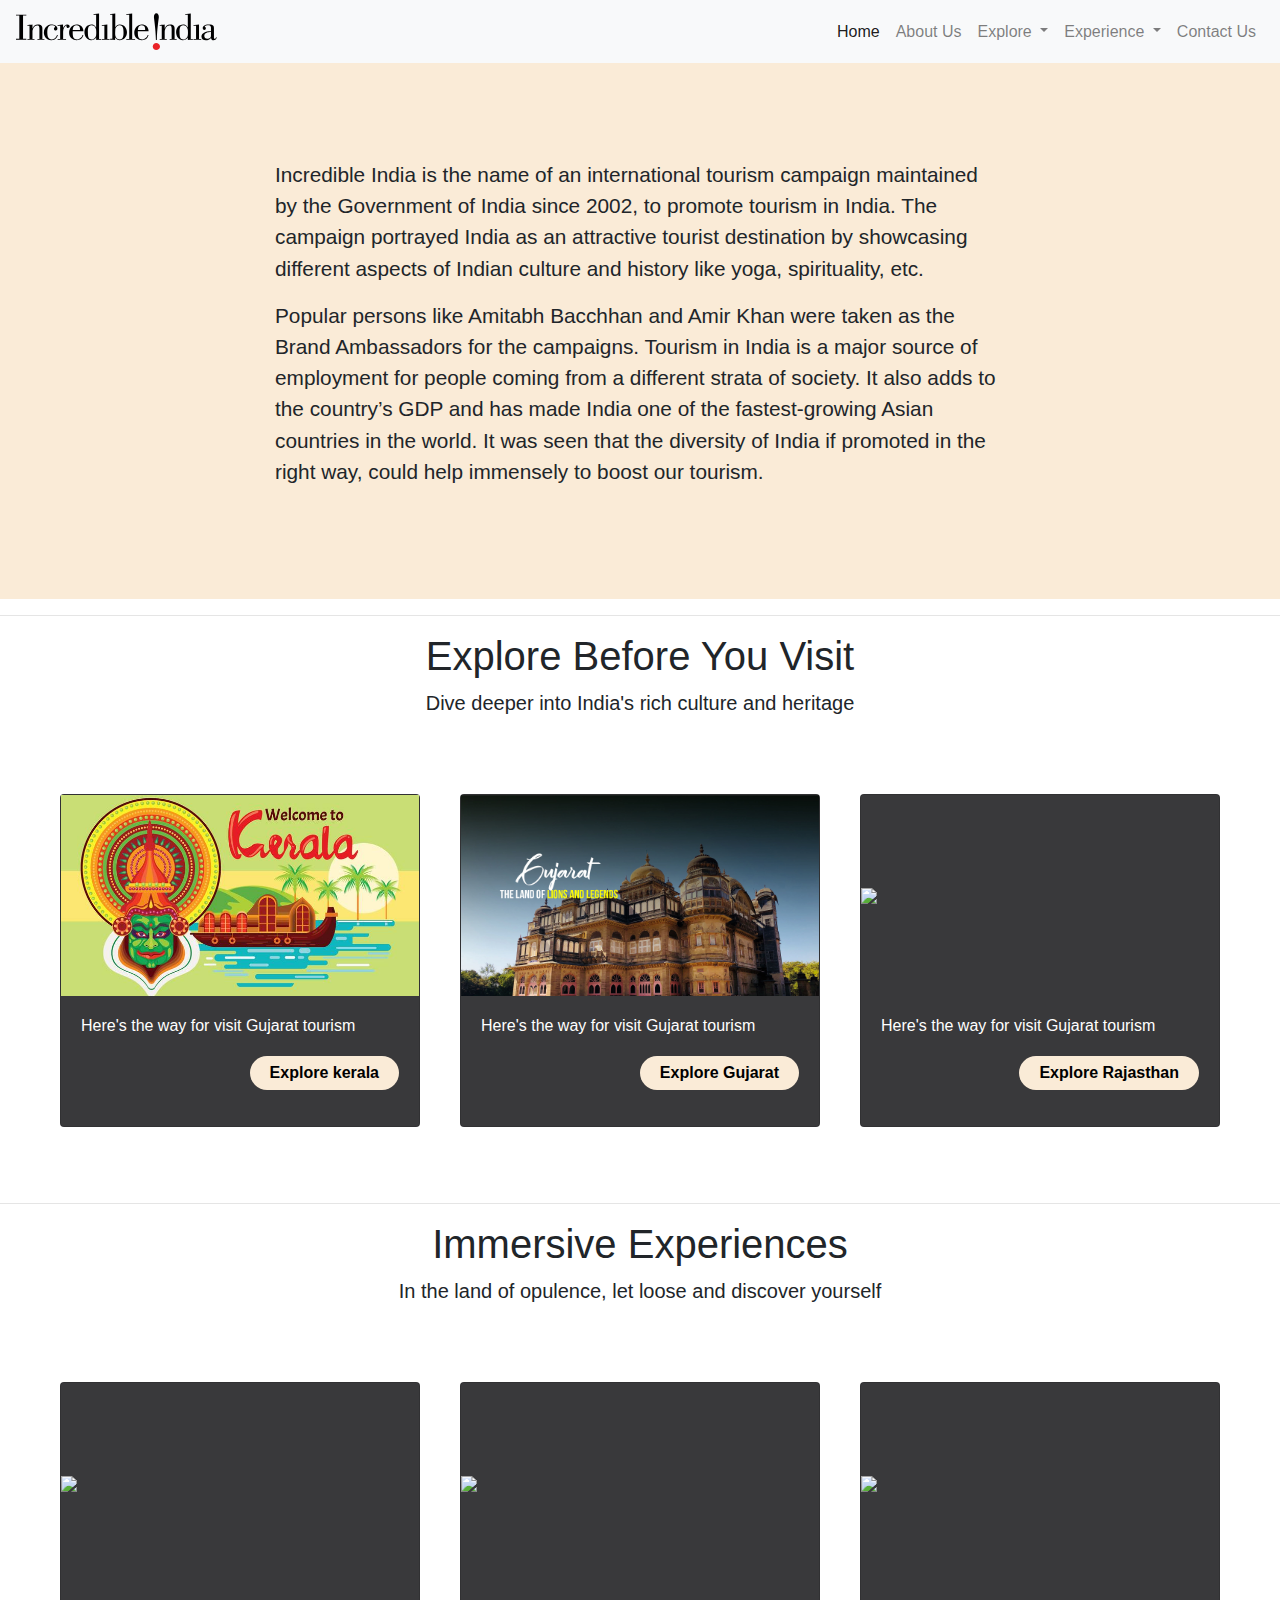
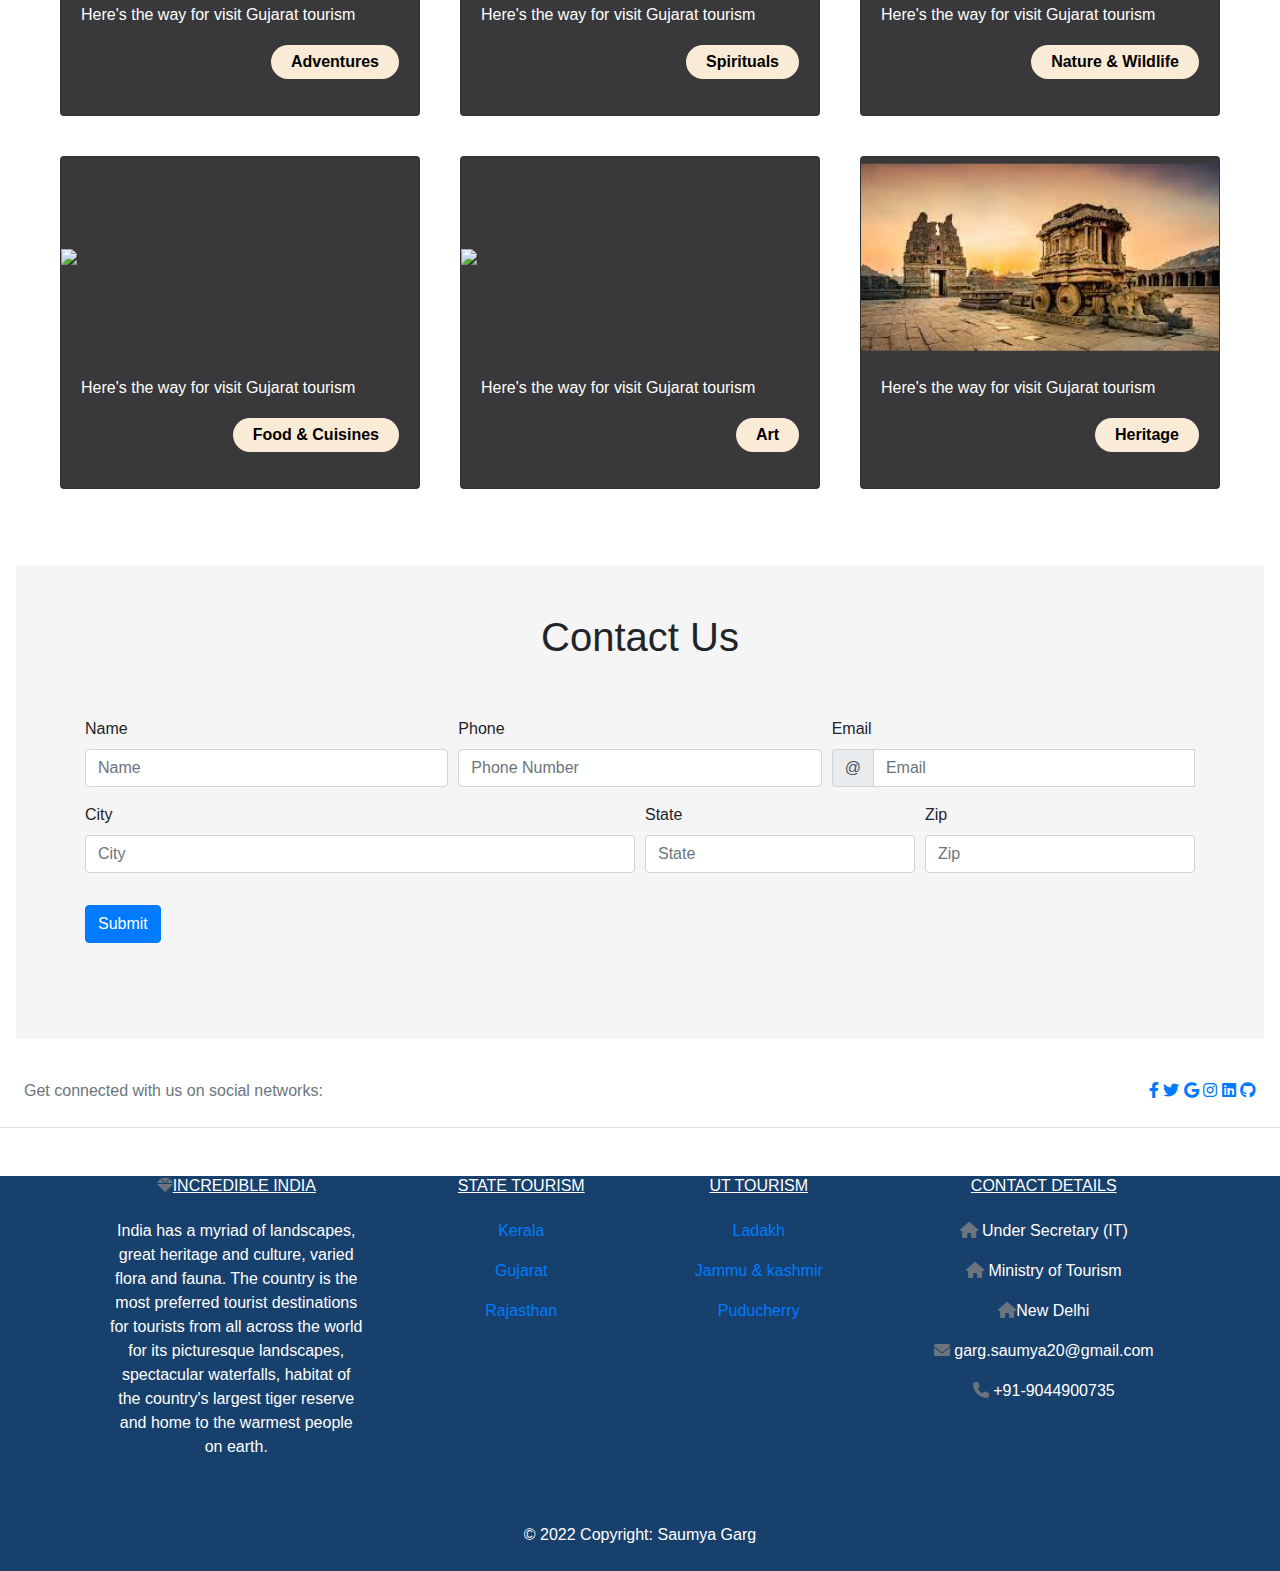
==== index.html @ dafa8438 "third" ====
<!DOCTYPE html>
<html lang="en">

<head>
    <meta charset="UTF-8">
    <meta http-equiv="X-UA-Compatible" content="IE=edge">
    <meta name="viewport" content="width=device-width, initial-scale=1.0">
    <title>Incredible India</title>
    <link
    href="https://cdnjs.cloudflare.com/ajax/libs/font-awesome/6.0.0/css/all.min.css"
    rel="stylesheet"
  />
    <link rel="stylesheet" href="https://cdn.jsdelivr.net/npm/bootstrap@4.0.0/dist/css/bootstrap.min.css"
        integrity="sha384-Gn5384xqQ1aoWXA+058RXPxPg6fy4IWvTNh0E263XmFcJlSAwiGgFAW/dAiS6JXm" crossorigin="anonymous">
    <link rel="stylesheet" href="./style.css">
    <link href="https://cdn.jsdelivr.net/npm/bootstrap@5.2.2/dist/css/bootstrap.min.css" rel="stylesheet"
        integrity="sha384-Zenh87qX5JnK2Jl0vWa8Ck2rdkQ2Bzep5IDxbcnCeuOxjzrPF/et3URy9Bv1WTRi" crossorigin="anonymous">
</head>

<body>



    <!-- Navbar -->
    <nav class="navbar navbar-expand-lg navbar-light bg-light">
        <a class="navbar-brand" href="#"><img src="./images//inc-india-logo.svg" /></a>
        <button class="navbar-toggler" type="button" data-toggle="collapse" data-target="#navbarSupportedContent"
            aria-controls="navbarSupportedContent" aria-expanded="false" aria-label="Toggle navigation">
            <span class="navbar-toggler-icon"></span>
        </button>

        <div class="collapse navbar-collapse" id="navbarSupportedContent">

            <ul class="navbar-nav ml-auto">
                <li class="nav-item active">
                    <a class="nav-link" href="./index.html">Home <span class="sr-only">(current)</span></a>
                </li>
                <li class="nav-item">
                    <a class="nav-link" href="#about-us">About Us</a>
                </li>


                <li class="nav-item dropdown">
                    <a class="nav-link dropdown-toggle" href="#" id="navbarDropdown" role="button"
                        data-toggle="dropdown" aria-haspopup="true" aria-expanded="false">
                        Explore
                    </a>
                    <div class="dropdown-menu" aria-labelledby="navbarDropdown">
                        <a class="dropdown-item" new href="./Kerala.html">Kerala</a>
                        <a class="dropdown-item" href="./Gujarat.html">Gujarat</a>
                        <a class="dropdown-item" href="./Rajasthan.html">Rajasthan</a>

                </li>
                <li class="nav-item dropdown">
                    <a class="nav-link dropdown-toggle" href="#" id="navbarDropdown" role="button"
                        data-toggle="dropdown" aria-haspopup="true" aria-expanded="false">
                        Experience
                    </a>
                    <div class="dropdown-menu" aria-labelledby="navbarDropdown">
                        <a class="dropdown-item" href="./Adventure.html">Adventure</a>
                        <a class="dropdown-item" href="./Nature.html">Nature & Wildlife</a>
                        <a class="dropdown-item" href="./Spiritual.html">Spirituals</a>
                        <a class="dropdown-item" href="./Food.html">Food & Cuisines</a>
                        <a class="dropdown-item" href="./Art.html">Art</a>
                        <a class="dropdown-item" href="./Heritage.html">Heritage</a>
                        <!-- <div class="dropdown-divider"></div>
           <a class="dropdown-item" href="#">Rajasthan</a>
         </div> -->
                </li>
                <li class="nav-item">
                    <a class="nav-link" href="#contact-us">Contact Us</a>
                </li>
            </ul>

        </div>

    </nav>

    <!-- Introduction -->
    <section class="py-5" id="about-us">
        <div class="container py-5 box2">
            <div class="row">
                <div class="col-lg-8 mx-auto">
                    <p class="text">Incredible India is the name of an international tourism campaign maintained by
                        the Government
                        of India since 2002, to promote tourism in India.

                        The campaign portrayed India as an attractive tourist destination by showcasing different
                        aspects of Indian
                        culture and history like yoga, spirituality, etc.
                    </p>
                    <p class="text">
                        Popular persons like Amitabh Bacchhan and Amir Khan were taken as the Brand Ambassadors for the
                        campaigns.
                        Tourism in India is a major source of employment for people coming from a different strata of
                        society. It
                        also adds to the country’s GDP and has made India one of the fastest-growing Asian countries in
                        the
                        world. It was seen that the diversity of India if promoted in the right way, could help
                        immensely to boost
                        our tourism.
                    </p>
                </div>
            </div>
        </div>
        <div class=""></div>
    </section>
    <hr />
    <div class="content">
        <h1>Explore Before You Visit</h1>
        <p class="lead">Dive deeper into India's rich culture and heritage
        </p>
    </div>
    <main>
        <section class="cards">

            <div class="card">
                <div class="card__image-container">
                    <img src="./images/Kerala.jpg" />
                </div>
                <div class="card__content">
                    <p class="card__title text--medium">
                        Here's the way for visit Gujarat tourism
                    </p>
                    <a href="./Kerala.html" style="text-decoration: none;">
                        <div class="card__info">
                            <p class="card__price">Explore kerala</p>
                        </div>
                    </a>
                </div>
            </div>

            <div class="card">
                <div class="card__image-container">
                    <img src="./images/Gujarat.jpg" />
                </div>
                <div class="card__content">
                    <p class="card__title text--medium">
                        Here's the way for visit Gujarat tourism
                    </p>
                    <a href="./Gujarat.html" style="text-decoration: none;">
                        <div class="card__info">
                            <p class="card__price">Explore Gujarat</p>
                        </div>
                    </a>
                </div>
            </div>
            <div class="card">
                <div class="card__image-container">
                    <img
                        src="https://encrypted-tbn0.gstatic.com/images?q=tbn:ANd9GcSI9Q8UIWoSpIM_o8Nt2g-l2vZzZ4UtRKEomg&usqp=CAU" />
                </div>
                <div class="card__content">
                    <p class="card__title text--medium">
                        Here's the way for visit Gujarat tourism
                    </p>
                    <a href="./Rajasthan.html" style="text-decoration: none;">
                        <div class="card__info">
                            <p class="card__price">Explore Rajasthan</p>
                        </div>
                    </a>
                </div>
            </div>

        </section>
    </main>
    <hr />

    <div class="content">
        <h1>Immersive Experiences</h1>
        <p class="lead">In the land of opulence, let loose and discover yourself
        </p>
    </div>
    <main>
        <section class="cards">

            <div class="card">
                <div class="card__image-container">
                    <img src="https://media.tacdn.com/media/attractions-splice-spp-674x446/06/71/3b/2d.jpg" />
                </div>
                <div class="card__content">
                    <p class="card__title text--medium">
                        Here's the way for visit Gujarat tourism
                    </p>
                    <a href="./Adventure.html" style="text-decoration: none;">
                        <div class="card__info">
                            <p class="card__price">Adventures</p>
                        </div>
                    </a>
                </div>
            </div>

            <div class="card">
                <div class="card__image-container">
                    <img
                        src="https://geringerglobaltravel.com/wp-content/uploads/2016/03/Great_Buddha_Statue_Bodh_Gaya-copy1.jpg" />
                </div>
                <div class="card__content">
                    <p class="card__title text--medium">
                        Here's the way for visit Gujarat tourism
                    </p>
                    <a href="./Spiritual.html" style="text-decoration: none;">
                        <div class="card__info">
                            <p class="card__price">Spirituals</p>
                        </div>
                    </a>
                </div>
            </div>
            <div class="card">
                <div class="card__image-container">
                    <img
                        src="https://gumlet.assettype.com/freepressjournal/2022-03/030550d9-1def-47e6-bfaf-90dc4405bb2e/info_info_graphic_2nd_lead_march_3.jpg?format=webp&w=480&dpr=2.6" />
                </div>
                <div class="card__content">
                    <p class="card__title text--medium">
                        Here's the way for visit Gujarat tourism
                    </p>
                    <a href="./Nature.html" style="text-decoration: none;">
                        <div class="card__info">
                            <p class="card__price">Nature & Wildlife</p>
                        </div>
                    </a>
                </div>
            </div>
            <div class="card">
                <div class="card__image-container">
                    <img src="https://www.thestatesman.com/wp-content/uploads/2017/12/south-indian.jpg" />
                </div>
                <div class="card__content">
                    <p class="card__title text--medium">
                        Here's the way for visit Gujarat tourism
                    </p>
                    <a href="./Food.html" style="text-decoration: none;">
                        <div class="card__info">
                            <p class="card__price">Food & Cuisines</p>
                        </div>
                    </a>
                </div>
            </div>
            <div class="card">
                <div class="card__image-container">
                    <img
                        src="https://thumbs.dreamstime.com/b/art-music-india-vector-design-indian-style-76847380.jpg" />
                </div>
                <div class="card__content">
                    <p class="card__title text--medium">
                        Here's the way for visit Gujarat tourism
                    </p>
                    <a href="./Art.html" style="text-decoration: none;">
                        <div class="card__info">
                            <p class="card__price">Art</p>
                        </div>
                    </a>
                </div>
            </div>
            <div class="card">
                <div class="card__image-container">
                    <img
                        src="[data-uri]" />
                </div>
                <div class="card__content">
                    <p class="card__title text--medium">
                        Here's the way for visit Gujarat tourism
                    </p>
                    <a href="./Heritage.html" style="text-decoration: none;">
                        <div class="card__info">
                            <p class="card__price">Heritage</p>
                        </div>
                    </a>
                </div>
            </div>

        </section>
    </main>

    <section class="py-5 contact-form" id="contact-us">
        <div class="contact-us">
            <h1>Contact Us</h1>
        </div>

        <div class="container py-5">

            <form class="needs-validation" novalidate class="contact-form">
                <div class="form-row">
                    <div class="col-md-4 mb-3">
                        <label for="validationCustom01">Name</label>
                        <input type="text" class="form-control" id="validationCustom01" placeholder="Name"
                            value="" required>
                        <div class="valid-feedback">
                            Looks good!
                        </div>
                    </div>
                    <div class="col-md-4 mb-3">
                        <label for="validationCustom02">Phone </label>
                        <input type="text" class="form-control" id="validationCustom02" placeholder="Phone Number"
                            value="" required>
                        <div class="valid-feedback">
                            Looks good!
                        </div>
                    </div>
                    <div class="col-md-4 mb-3">
                        <label for="validationCustomUsername">Email</label>
                        <div class="input-group">
                            <div class="input-group-prepend">
                                <span class="input-group-text" id="inputGroupPrepend">@</span>
                            </div>
                            <input type="text" class="form-control" id="validationCustomUsername" placeholder="Email"
                                aria-describedby="inputGroupPrepend" required>
                            <div class="invalid-feedback">
                                Please choose a username.
                            </div>
                        </div>
                    </div>
                </div>
                <div class="form-row">
                    <div class="col-md-6 mb-3">
                        <label for="validationCustom03">City</label>
                        <input type="text" class="form-control" id="validationCustom03" placeholder="City" required>
                        <div class="invalid-feedback">
                            Please provide a valid city.
                        </div>
                    </div>
                    <div class="col-md-3 mb-3">
                        <label for="validationCustom04">State</label>
                        <input type="text" class="form-control" id="validationCustom04" placeholder="State" required>
                        <div class="invalid-feedback">
                            Please provide a valid state.
                        </div>
                    </div>
                    <div class="col-md-3 mb-3">
                        <label for="validationCustom05">Zip</label>
                        <input type="text" class="form-control" id="validationCustom05" placeholder="Zip" required>
                        <div class="invalid-feedback">
                            Please provide a valid zip.
                        </div>
                    </div>
                </div>
                <div class="form-group">
                    <div class="form-check">
                        <!-- <input class="form-check-input" type="checkbox" value="" id="invalidCheck" required> -->
                        <!-- <label class="form-check-label" for="invalidCheck">
                            Agree to terms and conditions
                        </label> -->
                        <!-- <div class="invalid-feedback">
                            You must agree before submitting.
                        </div> -->
                    </div>
                </div>
                <button class="btn btn-primary" type="submit">Submit</button>
            </form>
        </div>
        </div>

    </section>
    <!-- Footer -->
    <footer class="text-center text-lg-start bg-white text-muted">
        <!-- Section: Social media -->
        <section class="footer d-flex justify-content-center justify-content-lg-between p-4 border-bottom">

            <div class="me-5 d-none d-lg-block">
                <span>Get connected with us on social networks:</span>
            </div>

            <div>
                <a href="" class="me-4 link-secondary">
                    <i class="fab fa-facebook-f"></i>
                </a>
                <a href="" class="me-4 link-secondary">
                    <i class="fab fa-twitter"></i>
                </a>
                <a href="" class="me-4 link-secondary">
                    <i class="fab fa-google"></i>
                </a>
                <a href="" class="me-4 link-secondary">
                    <i class="fab fa-instagram"></i>
                </a>
                <a href="" class="me-4 link-secondary">
                    <i class="fab fa-linkedin"></i>
                </a>
                <a href="" class="me-4 link-secondary">
                    <i class="fab fa-github"></i>
                </a>
            </div>

        </section>


        <!-- Section: Links  -->
        <section class="footer" style="background-color: #17406C;color:white">
            <div class="container text-center text-md-start mt-5">
                <!-- Grid row -->
                <div class="row mt-3">
                    <!-- Grid column -->
                    <div class="col-md-3 col-lg-4 col-xl-3 mx-auto mb-4">
                        <!-- Content -->
                        <h6 class="text-uppercase fw-bold mb-4">
                            <i class="fas fa-gem me-3 text-secondary"></i><u>Incredible India</u>
                        </h6>
                        <p>
                            India has a myriad of landscapes, great heritage and culture, varied flora and fauna. The
                            country is the most preferred tourist destinations for tourists from all across the world
                            for its picturesque landscapes, spectacular waterfalls, habitat of the country's largest
                            tiger reserve and home to the warmest people on earth.
                        </p>
                    </div>
                    <!-- Grid column -->

                    <!-- Grid column -->
                    <div class="col-md-2 col-lg-2 col-xl-2 mx-auto mb-4">
                        <!-- Links -->
                        <h6 class="text-uppercase fw-bold mb-4">
                            <u> State Tourism</u>

                        </h6>
                        <p>
                            <a href="#!" class="text-reset" style="text-decoration: none;">Kerala</a>
                        </p>
                        <p>
                            <a href="#!" class="text-reset" style="text-decoration: none;">Gujarat</a>
                        </p>
                        <p>
                            <a href="#!" class="text-reset" style="text-decoration: none;"
                                style="text-decoration: none;">Rajasthan</a>
                        </p>

                    </div>
                    <!-- Grid column -->

                    <!-- Grid column -->
                    <div class="col-md-3 col-lg-2 col-xl-2 mx-auto mb-4">
                        <!-- Links -->
                        <h6 class="text-uppercase fw-bold mb-4">
                            <u>UT Tourism</u>
                        </h6>
                        <p>
                            <a href="#!" class="text-reset" style="text-decoration: none;">Ladakh</a>
                        </p>
                        <p>
                            <a href="#!" class="text-reset" style="text-decoration: none;">Jammu & kashmir</a>
                        </p>
                        <p>
                            <a href="#!" class="text-reset" style="text-decoration: none;">Puducherry</a>
                        </p>

                    </div>
                    <!-- Grid column -->

                    <!-- Grid column -->
                    <div class="col-md-4 col-lg-3 col-xl-3 mx-auto mb-md-0 mb-4">
                        <!-- Links -->
                        <h6 class="text-uppercase fw-bold mb-4"><u>Contact Details</u></h6>
                        <p><i class="fas fa-home me-3 text-secondary"></i> Under Secretary (IT)</p>
                        <p><i class="fas fa-home me-3 text-secondary"></i> Ministry of Tourism</p>
                        <p><i class="fas fa-home me-3 text-secondary"></i>New Delhi</p>
                        <p>
                            <i class="fas fa-envelope me-3 text-secondary"></i>
                            garg.saumya20@gmail.com
                        </p>
                        <p><i class="fas fa-phone me-3 text-secondary"></i> +91-9044900735</p>

                    </div>
                    <!-- Grid column -->
                </div>
                <!-- Grid row -->
            </div>
        </section>
        <!-- Section: Links  -->

        <!-- Copyright -->
        <div class="text-center p-4" style="background-color: #17406C; color:white">
            © 2022 Copyright:
            Saumya Garg
        </div>
        <!-- Copyright -->
    </footer>
</body>





<script src="./index.js"></script>
<script src="https://code.jquery.com/jquery-3.2.1.slim.min.js"
    integrity="sha384-KJ3o2DKtIkvYIK3UENzmM7KCkRr/rE9/Qpg6aAZGJwFDMVNA/GpGFF93hXpG5KkN"
    crossorigin="anonymous"></script>
<script src="https://cdn.jsdelivr.net/npm/popper.js@1.12.9/dist/umd/popper.min.js"
    integrity="sha384-ApNbgh9B+Y1QKtv3Rn7W3mgPxhU9K/ScQsAP7hUibX39j7fakFPskvXusvfa0b4Q"
    crossorigin="anonymous"></script>
<script src="https://cdn.jsdelivr.net/npm/bootstrap@4.0.0/dist/js/bootstrap.min.js"
    integrity="sha384-JZR6Spejh4U02d8jOt6vLEHfe/JQGiRRSQQxSfFWpi1MquVdAyjUar5+76PVCmYl"
    crossorigin="anonymous"></script>
<script type="text/javascript" src="https://cdnjs.cloudflare.com/ajax/libs/mdb-ui-kit/6.0.0/mdb.min.js"></script>


</html>
---- style.css ----
.contact-form {
  background-color: whitesmoke;
  margin: 1rem;
  border: 2rem;
  border-color: red;
}

.text{
 
  font-size: 1.3rem;
  font-style: bold;
}

#about-us {
  background-color: antiquewhite;
  display: flex;
  flex-direction: row;
 
}

.contact-us {
  margin: auto;
  text-align: center;
} 


* {
  box-sizing: border-box;
  padding: 0;
  margin: 0;
}


main {
  display: grid;
  grid-template-columns: 1fr repeat(12, minmax(auto, 60px)) 1fr;
  grid-gap: 40px;
  padding: 60px 0;
}

.text--medium {
  font-family: "Open Sans", sans-serif;
  font-size: 16px;
  line-height: 20px;
  font-weight: 400;
  color: white;
}

.cards {
  grid-column: 2 / span 12;
  display: grid;
  grid-template-columns: repeat(12, minmax(auto, 60px));
  grid-gap: 40px;
}

.card {
  grid-column-end: span 4;
  display: flex;
  flex-direction: column;
  background-color: #39393b;
  cursor: pointer;
  transition: all 0.3s ease 0s;
}

.card:hover {
  transform: translateY(-7px);
}

.card__image-container {
  width: 100%;
  padding-top: 56.25%;
  overflow: hidden;
  position: relative;
}

.card__image-container img {
  width: 100%;
  position: absolute;
  top: 50%;
  left: 50%;
  transform: translate(-50%, -50%);
}

.card__content {
  padding: 20px;
}
.cardtxt{
  color: black;
}

.card__title {
  margin-bottom: 20px;
}

.card__info {
  display: flex;
  align-self: end;
  align-items: center;
  color:black;
}

.card__price {
  margin-left: auto;
  padding: 5px 20px;
  background-color:antiquewhite;
  border-radius: 20px;
  font-weight: bold;

}

@media only screen and (max-width: 1000px) {
  .card {
    grid-column-end: span 6;
  }
}

@media only screen and (max-width: 700px) {
  main {
    grid-gap: 20px;
  }
  .card {
    grid-column-end: span 12;
  }
}

@media only screen and (max-width: 500px) {
  main {
    grid-template-columns: 10px repeat(6, 1fr) 10px;
    grid-gap: 10px;
  }
  .cards {
    grid-column: 2 / span 6;
    grid-template-columns: repeat(6, 1fr);
    grid-gap: 20px;
  }
  .card {
    grid-column-end: span 6;
  }
}
.content{
  text-align: center;
}


.xyz{
  display: flex;
  flex-direction: row;
}
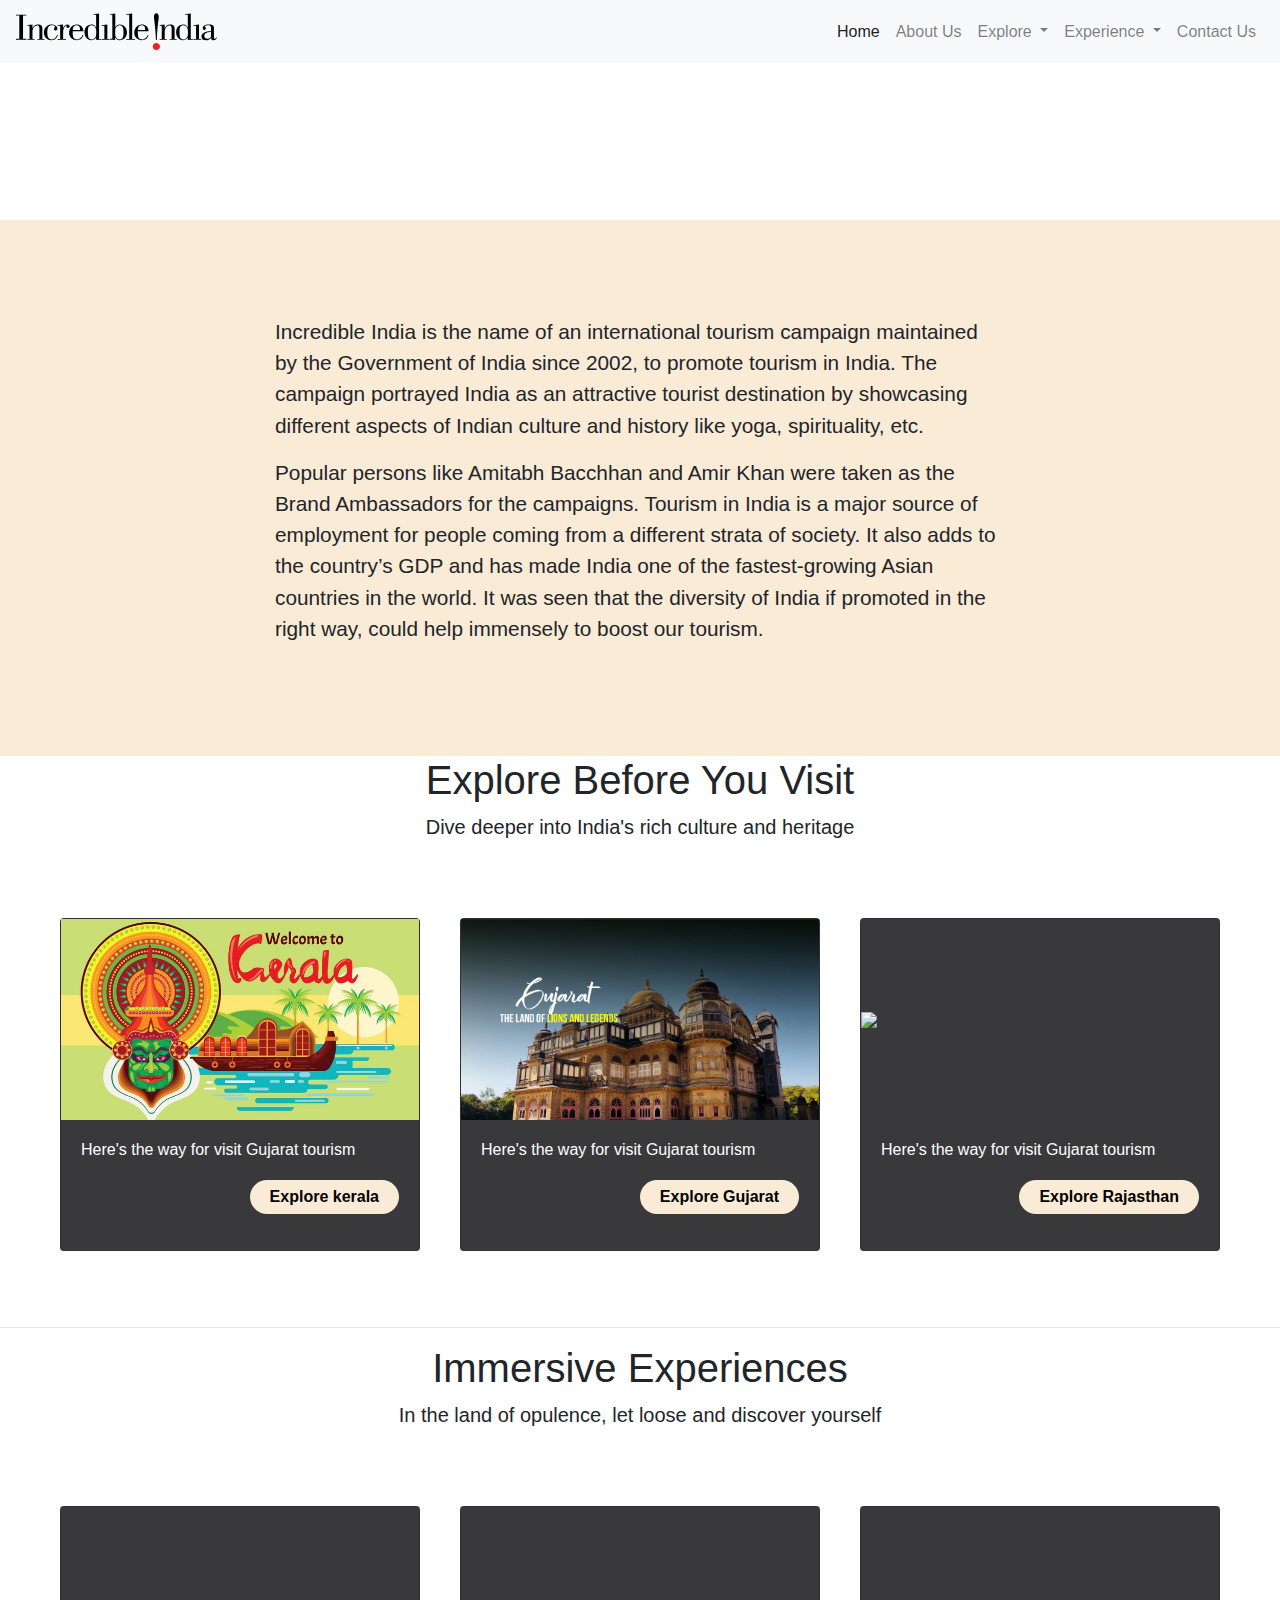
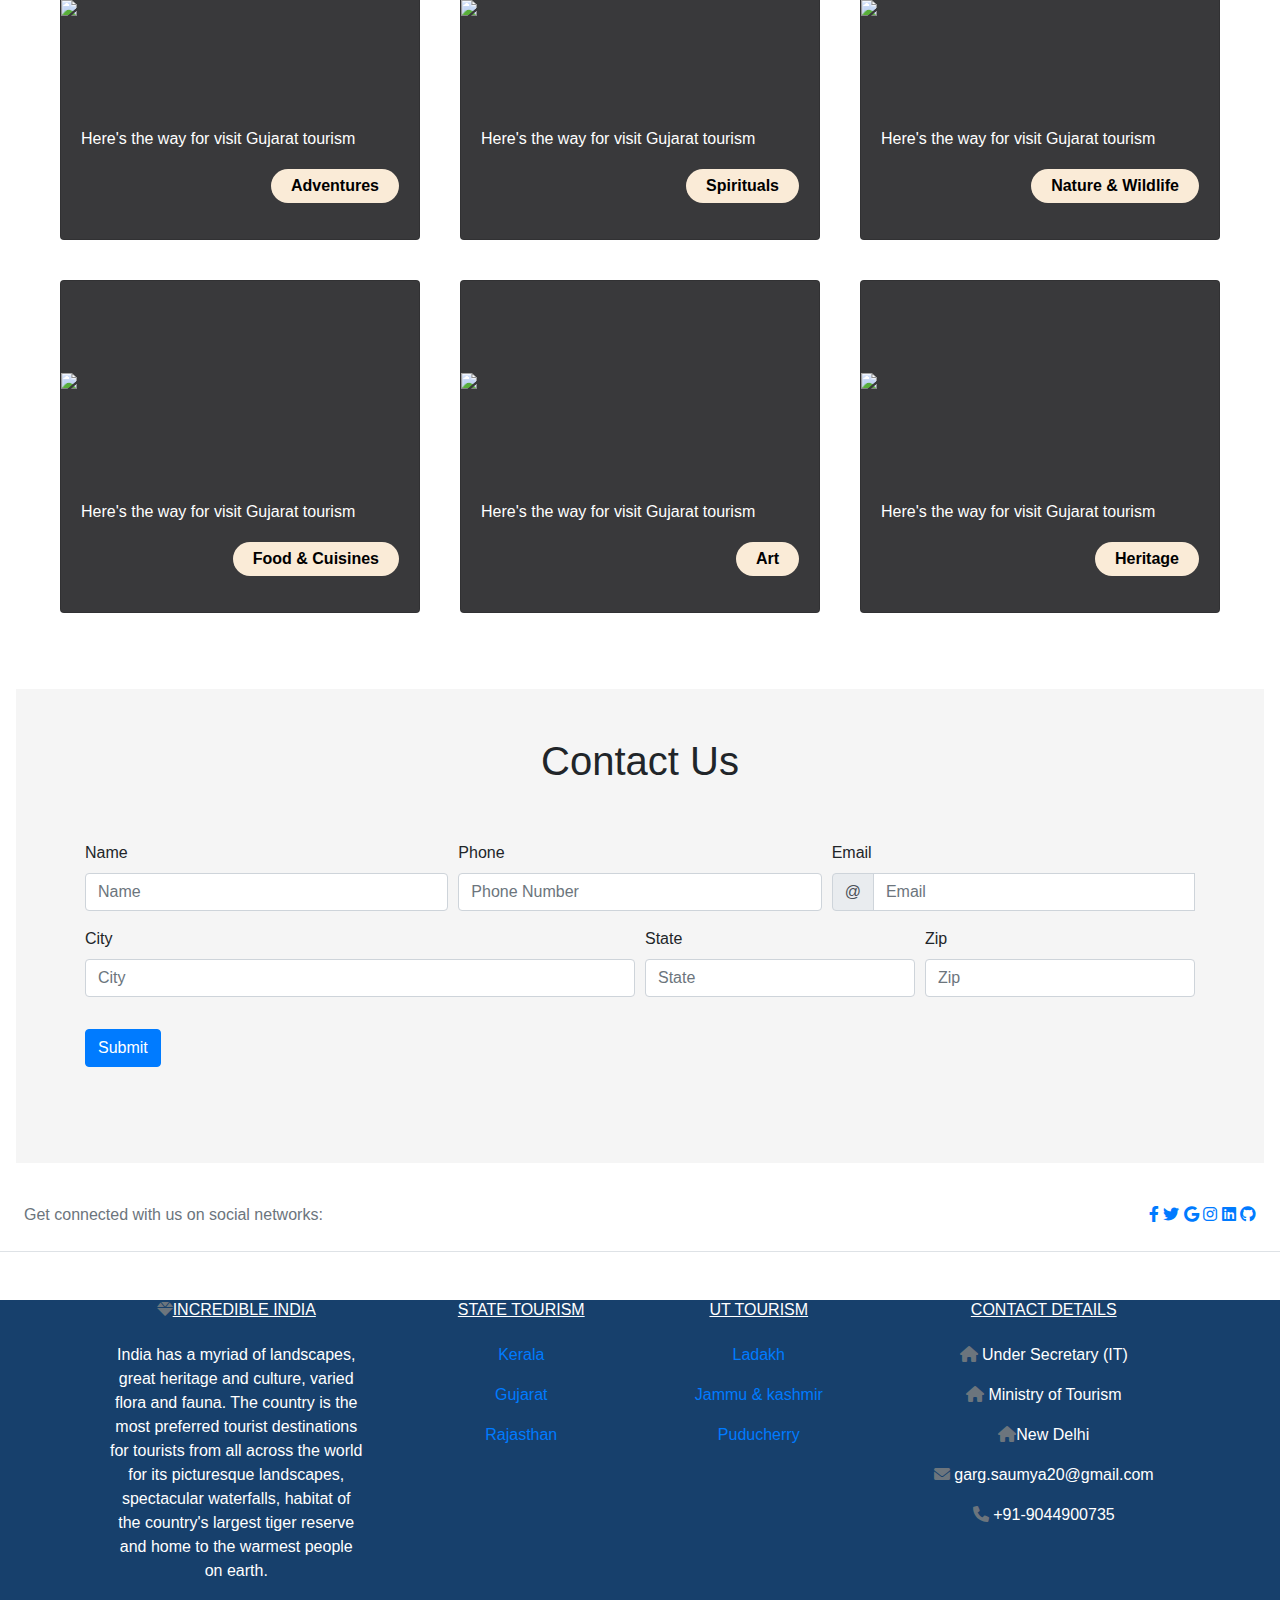
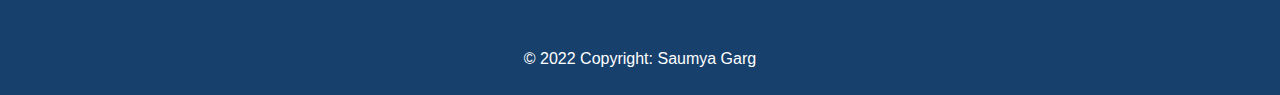
==== commit 088443d5: "fourth" ====
--- a/index.html
+++ b/index.html
@@ -6,10 +6,7 @@
     <meta http-equiv="X-UA-Compatible" content="IE=edge">
     <meta name="viewport" content="width=device-width, initial-scale=1.0">
     <title>Incredible India</title>
-    <link
-    href="https://cdnjs.cloudflare.com/ajax/libs/font-awesome/6.0.0/css/all.min.css"
-    rel="stylesheet"
-  />
+    <link href="https://cdnjs.cloudflare.com/ajax/libs/font-awesome/6.0.0/css/all.min.css" rel="stylesheet" />
     <link rel="stylesheet" href="https://cdn.jsdelivr.net/npm/bootstrap@4.0.0/dist/css/bootstrap.min.css"
         integrity="sha384-Gn5384xqQ1aoWXA+058RXPxPg6fy4IWvTNh0E263XmFcJlSAwiGgFAW/dAiS6JXm" crossorigin="anonymous">
     <link rel="stylesheet" href="./style.css">
@@ -19,11 +16,11 @@
 
 <body>
 
-
+    
 
     <!-- Navbar -->
     <nav class="navbar navbar-expand-lg navbar-light bg-light">
-        <a class="navbar-brand" href="#"><img src="./images//inc-india-logo.svg" /></a>
+        <a href="./index.html" class="navbar-brand" ><img src="./images//inc-india-logo.svg" /></a>
         <button class="navbar-toggler" type="button" data-toggle="collapse" data-target="#navbarSupportedContent"
             aria-controls="navbarSupportedContent" aria-expanded="false" aria-label="Toggle navigation">
             <span class="navbar-toggler-icon"></span>
@@ -77,6 +74,14 @@
     </nav>
 
     <!-- Introduction -->
+    <!-- <div class="videoWrapper">
+        <iframe width="560" height="349" src="./Video/Incredible India!.mp4" frameborder="0" allowfullscreen muted></iframe>
+      </div> -->
+
+    <video width="100%" autoplay muted>
+        <source src="./Video/Incredible India!.mp4" type="video/mp4">
+    </video>
+
     <section class="py-5" id="about-us">
         <div class="container py-5 box2">
             <div class="row">
@@ -105,7 +110,7 @@
         </div>
         <div class=""></div>
     </section>
-    <hr />
+
     <div class="content">
         <h1>Explore Before You Visit</h1>
         <p class="lead">Dive deeper into India's rich culture and heritage
@@ -256,7 +261,7 @@
             <div class="card">
                 <div class="card__image-container">
                     <img
-                        src="[data-uri]" />
+                        src="https://encrypted-tbn0.gstatic.com/images?q=tbn:ANd9GcQgZ7JzCj4Ff64dE5xcGt1yIrN7ZlBwwTkC2iDWou_jLCahK88aDMCiY6EPAVDA4_DdW8Q&usqp=CAU" />
                 </div>
                 <div class="card__content">
                     <p class="card__title text--medium">
@@ -272,6 +277,8 @@
 
         </section>
     </main>
+
+    <button onclick="topFunction()" id="myBtn" title="Go to top"> <i class="fas fa-arrow-up"></i></button>
 
     <section class="py-5 contact-form" id="contact-us">
         <div class="contact-us">
@@ -284,8 +291,8 @@
                 <div class="form-row">
                     <div class="col-md-4 mb-3">
                         <label for="validationCustom01">Name</label>
-                        <input type="text" class="form-control" id="validationCustom01" placeholder="Name"
-                            value="" required>
+                        <input type="text" class="form-control" id="validationCustom01" placeholder="Name" value=""
+                            required>
                         <div class="valid-feedback">
                             Looks good!
                         </div>
--- a/style.css
+++ b/style.css
@@ -145,4 +145,43 @@
 .xyz{
   display: flex;
   flex-direction: row;
+}
+
+
+
+ /* .videoWrapper {
+  position: relative;
+  padding-bottom: 56.25%; /* 16:9 
+  height: 0;
+}  */
+/* .videoWrapper iframe {
+  position: absolute;
+  top: 0;
+  left: 0;
+  width: 100%;
+  height: 100%;
+} */
+video {
+  max-width: 100%;
+  height: auto;
+}
+
+#myBtn {
+  display: none; /* Hidden by default */
+  position: fixed; /* Fixed/sticky position */
+  bottom: 20px; /* Place the button at the bottom of the page */
+  right: 30px; /* Place the button 30px from the right */
+  z-index: 99; /* Make sure it does not overlap */
+  border: none; /* Remove borders */
+  outline: none; /* Remove outline */
+  background-color: red; /* Set a background color */
+  color: white; /* Text color */
+  cursor: pointer; /* Add a mouse pointer on hover */
+  padding: 15px; /* Some padding */
+  border-radius: 10px; /* Rounded corners */
+  font-size: 18px; /* Increase font size */
+}
+
+#myBtn:hover {
+  background-color: #555; /* Add a dark-grey background on hover */
 }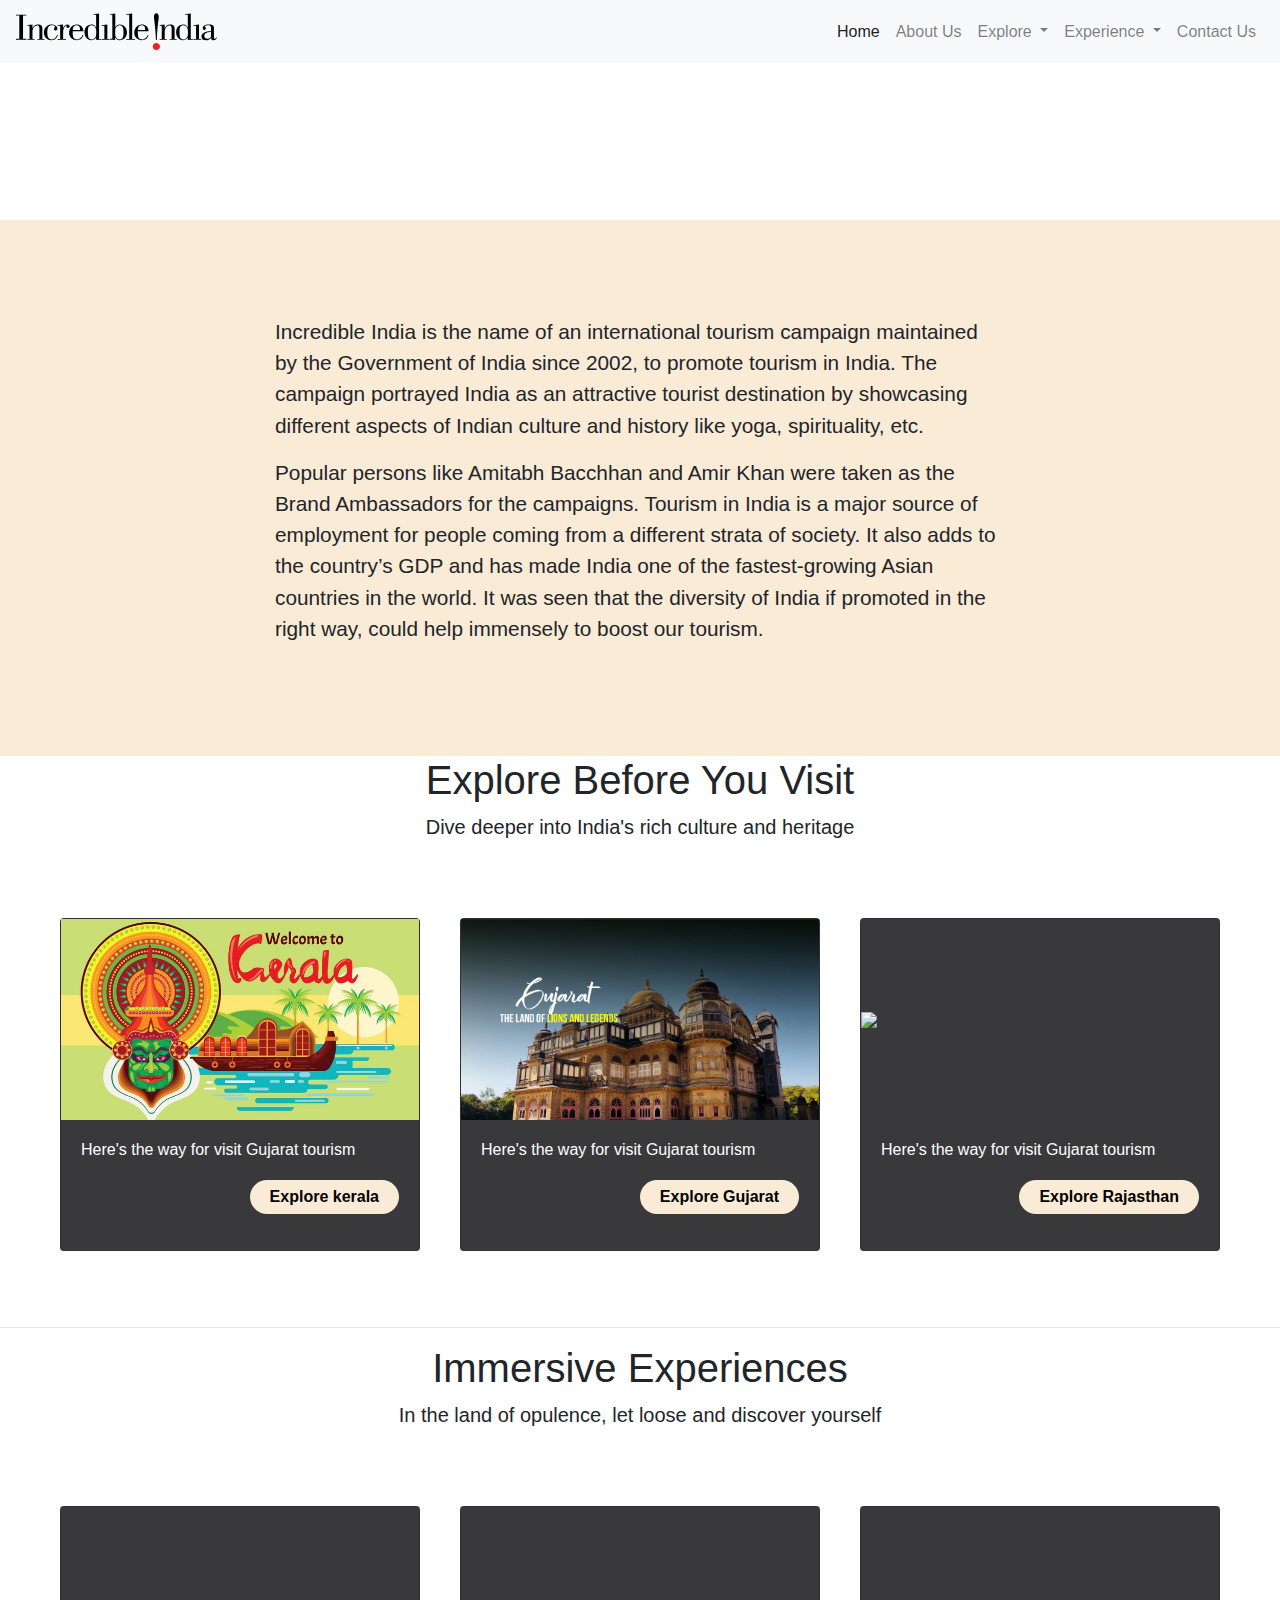
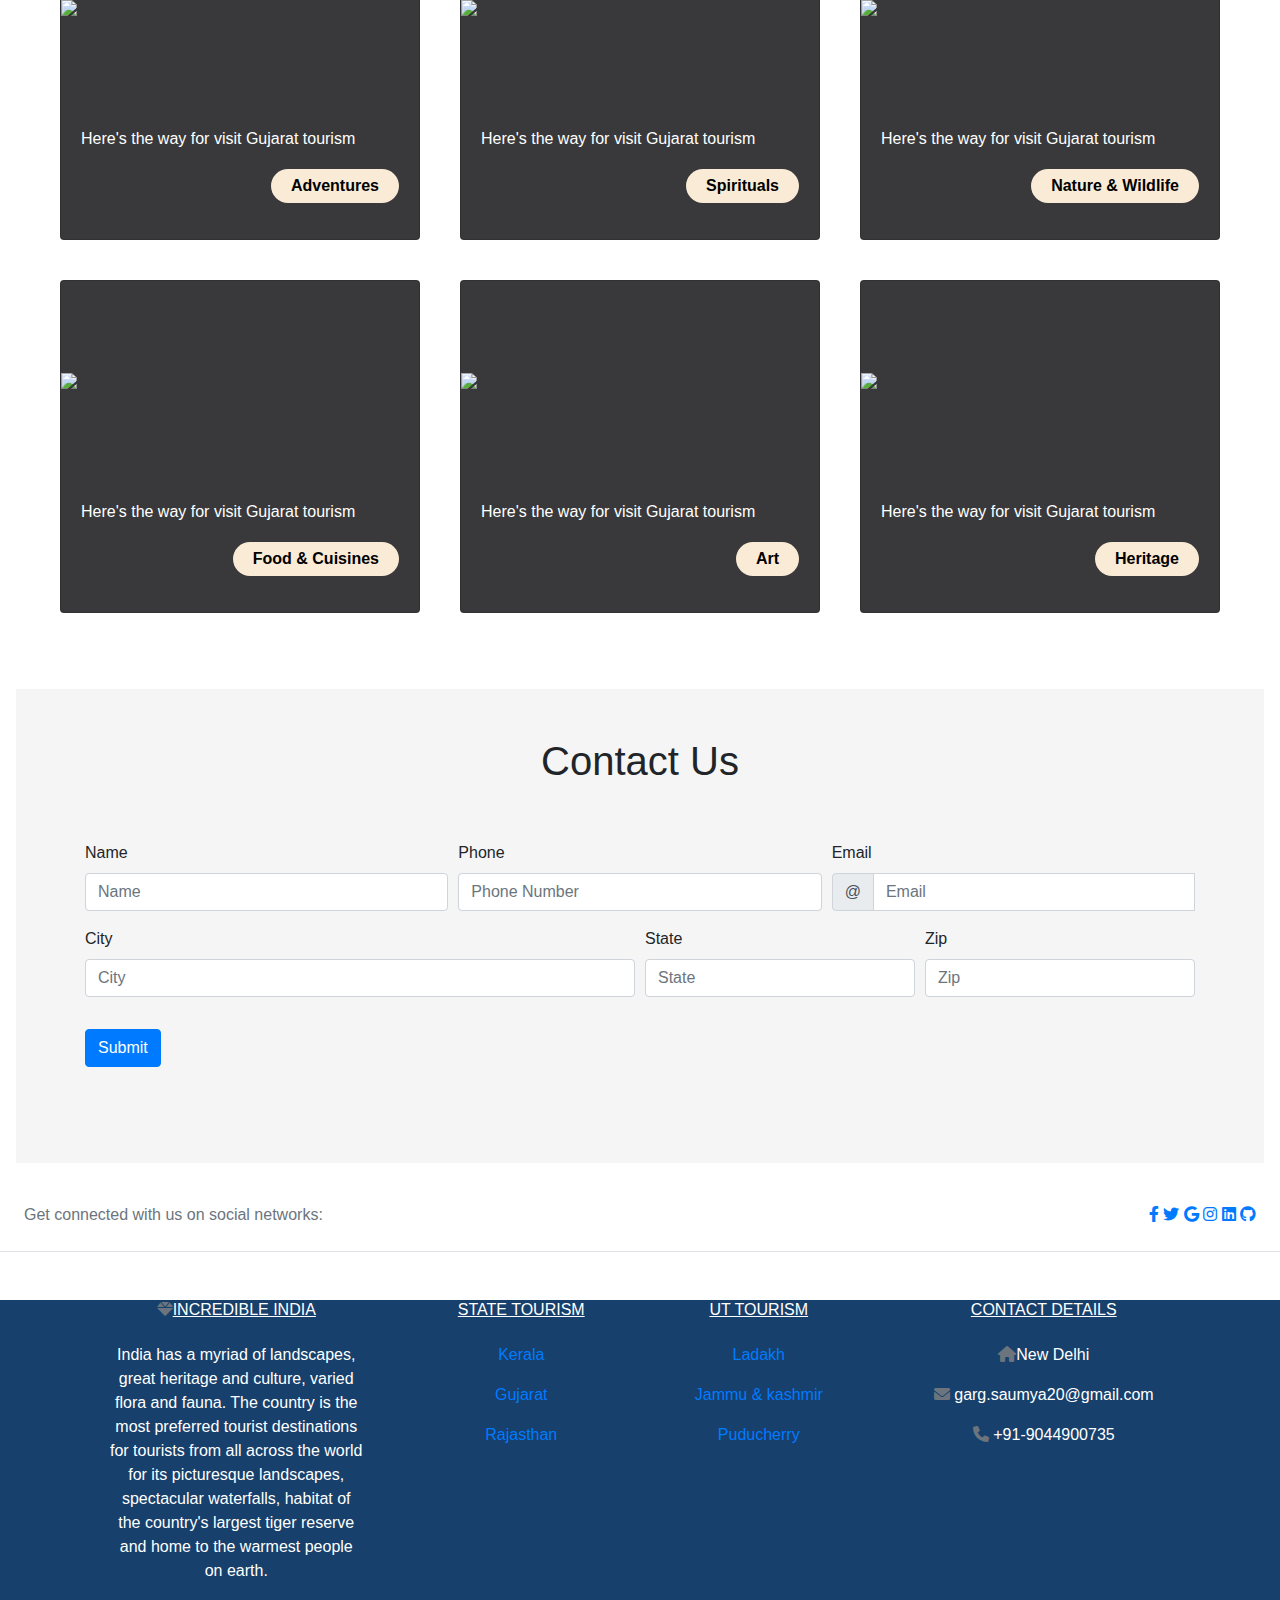
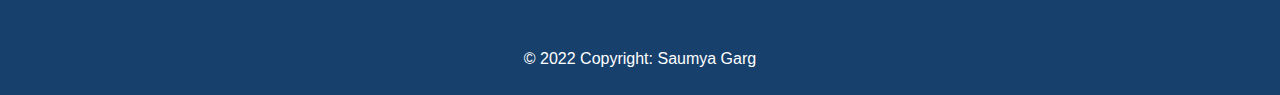
==== commit bc664dc5: "fifth" ====
--- a/index.html
+++ b/index.html
@@ -67,6 +67,7 @@
                 <li class="nav-item">
                     <a class="nav-link" href="#contact-us">Contact Us</a>
                 </li>
+              
             </ul>
 
         </div>
@@ -78,7 +79,7 @@
         <iframe width="560" height="349" src="./Video/Incredible India!.mp4" frameborder="0" allowfullscreen muted></iframe>
       </div> -->
 
-    <video width="100%" autoplay muted>
+      <video width="100%" autoplay muted>
         <source src="./Video/Incredible India!.mp4" type="video/mp4">
     </video>
 
@@ -198,7 +199,7 @@
             <div class="card">
                 <div class="card__image-container">
                     <img
-                        src="https://geringerglobaltravel.com/wp-content/uploads/2016/03/Great_Buddha_Statue_Bodh_Gaya-copy1.jpg" />
+                        src="https://static.india.com/wp-content/uploads/2022/03/pjimage-2022-03-02T130158.212.jpg" />
                 </div>
                 <div class="card__content">
                     <p class="card__title text--medium">
@@ -456,8 +457,7 @@
                     <div class="col-md-4 col-lg-3 col-xl-3 mx-auto mb-md-0 mb-4">
                         <!-- Links -->
                         <h6 class="text-uppercase fw-bold mb-4"><u>Contact Details</u></h6>
-                        <p><i class="fas fa-home me-3 text-secondary"></i> Under Secretary (IT)</p>
-                        <p><i class="fas fa-home me-3 text-secondary"></i> Ministry of Tourism</p>
+                        
                         <p><i class="fas fa-home me-3 text-secondary"></i>New Delhi</p>
                         <p>
                             <i class="fas fa-envelope me-3 text-secondary"></i>
